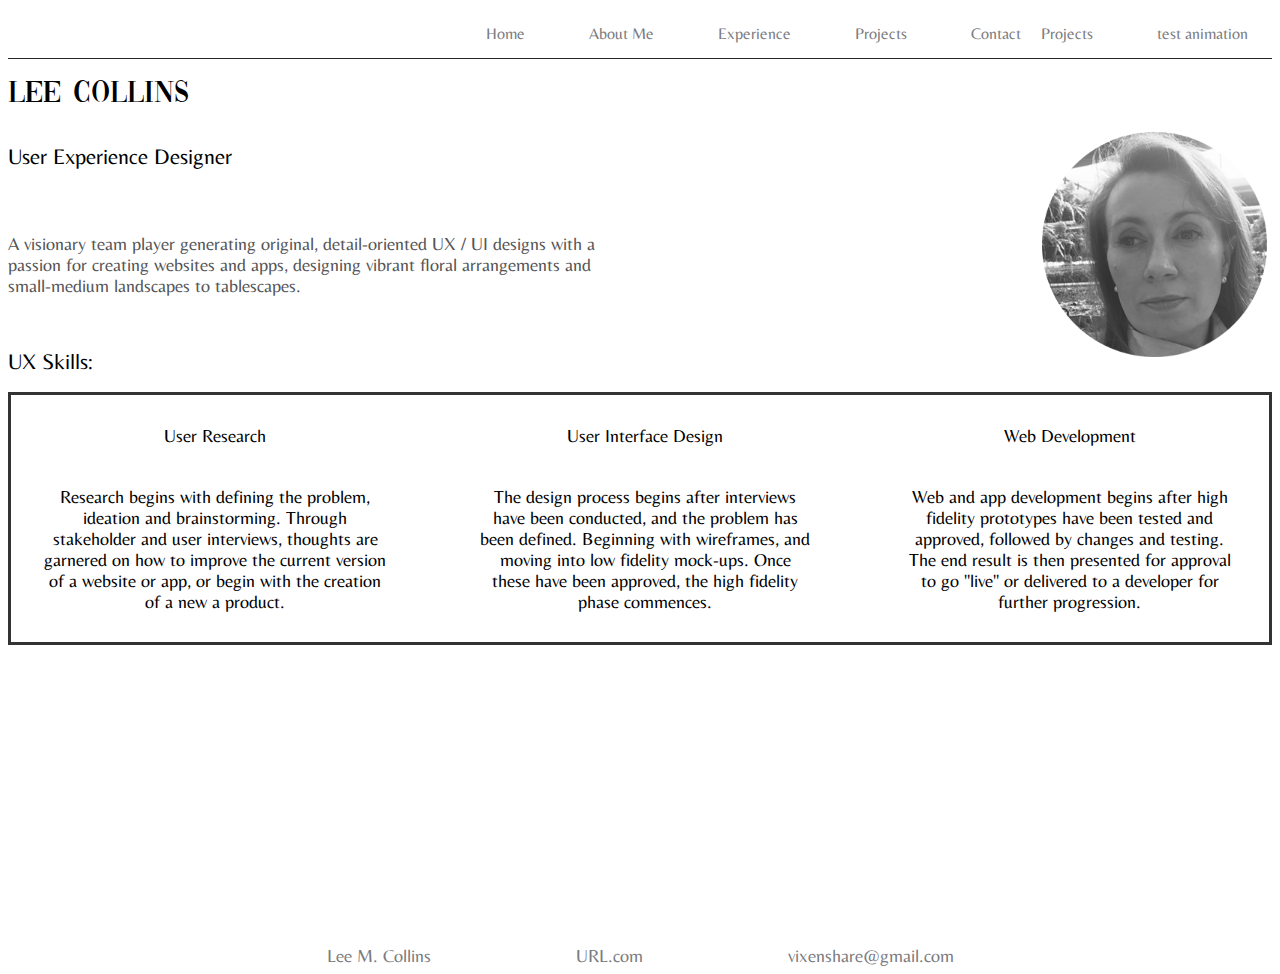
==== index.html @ 93f6bc31 "testing images for animation" ====
<!DOCTYPE html>
<html>
<head>
  <link rel="preconnect" href="https://fonts.gstatic.com">
<link href="https://fonts.googleapis.com/css2?family=Montserrat:wght@300;400;500;600&family=Raleway&display=swap" rel="stylesheet">
 <link href="css/index.css" rel="stylesheet" type="text/css">



 <style>
  .grid-container {
    display: grid;
    grid-column-gap: 50px;
    grid-template-columns: auto auto auto;
    background-color: #ffffff;
    border: 3px solid rgba(0,0,0, 0.8);
    padding: 10px;
  }
  
  .grid-item {
    background-color: rgba(255, 255, 255, 0.8);
    /* border: 3px solid rgba(0, 0, 0, 0.8); */
    padding: 20px;
    font-family:'Belleza-Regular', sans-serif; 
    font-size: 18px;
    text-align: center;
  }

  @font-face {
    font-family: 'Belleza-Regular';
    src: url(../fonts/Belleza-Regular.ttf) format('truetype');
  }

  @font-face {
    font-family: 'Vogue';
    src: url(../fonts/Vogue.ttf) format('truetype');
  }
  </style>

</head>
 
<body>
 
 <nav>
   <div class="navigation">
   <a href="index.html">Home</a>
   &NonBreakingSpace; &NonBreakingSpace; &NonBreakingSpace;
   &NonBreakingSpace; &NonBreakingSpace; &NonBreakingSpace;

   <a href="about.html">About Me</a>
   &NonBreakingSpace; &NonBreakingSpace; &NonBreakingSpace;
   &NonBreakingSpace; &NonBreakingSpace; &NonBreakingSpace;    
     <a href="resume3.html">Experience</a>
     &NonBreakingSpace; &NonBreakingSpace; &NonBreakingSpace;
     &NonBreakingSpace; &NonBreakingSpace; &NonBreakingSpace;  
     <a href="projects.html">Projects</a>
     &NonBreakingSpace; &NonBreakingSpace; &NonBreakingSpace; 
     &NonBreakingSpace; &NonBreakingSpace; &NonBreakingSpace; 

     <a href="contact.html">Contact</a>
     <a href="projects.html">Projects</a>
     &NonBreakingSpace; &NonBreakingSpace; &NonBreakingSpace; 
     &NonBreakingSpace; &NonBreakingSpace; &NonBreakingSpace; 

     
     <a href="testanimate.html">test animation</a>
     &NonBreakingSpace;
     </div>
   
 </nav>

 


<div>
<p></p>
   <h1 class="myName">Lee Collins</h1>
</div>
 
   <div class="right">

           <img src="images/lcphoto.png" alt="Lee Collins" height="225px">
   </div>
   
 
   

   


  

  </div>

<div class="container">
  <div class="item"><h2>User Experience Designer</h2>
  </div>
<div class="break"><p>&nbsp;</p></div>
<!-- break to a new row -->
<div class="item2">A visionary team player generating original, detail-oriented UX / UI designs 
  with a 
  <br>passion for creating websites and apps, 
  designing vibrant floral arrangements and<br>small-medium landscapes to 
  tablescapes.
</div>
</div>

     


     
   <p>&nbsp;</p>
</div> 

 <h2>UX Skills:</h2>

<div class="grid-container">
<div class="grid-item">User Research</div>
<div class="grid-item">User Interface Design</div>
<div class="grid-item">Web Development</div> 


<div class="grid-item">Research begins with defining the problem, ideation and brainstorming. Through stakeholder and 
   user interviews, thoughts are garnered on how to improve the current version of a website or app, or begin with the creation of a new a product.
   
</div>
<div class="grid-item">The design process begins after interviews have been conducted, and the problem has
   been defined. Beginning with wireframes,
 and moving into low fidelity mock-ups. Once these have been approved, the high fidelity phase commences.</div>

<div class="grid-item">Web and app development begins after high fidelity prototypes
   have been tested and approved, followed by changes and testing. The end result is then
    presented for approval to go "live" or delivered to a developer for further progression.
</div>

</div>
    
  
    <div>
      
     <nav>
       
       <div class="bottomnav">
         <a href="index.html">Lee M. Collins</a>
         &NonBreakingSpace;
         &NonBreakingSpace;
         &NonBreakingSpace;
         &NonBreakingSpace;
         &NonBreakingSpace;
         &NonBreakingSpace;
         &NonBreakingSpace;
         &NonBreakingSpace;
         &NonBreakingSpace;
         &NonBreakingSpace;
         <a href="index.html">URL.com</a>
         &NonBreakingSpace;
         &NonBreakingSpace;
         &NonBreakingSpace;
         &NonBreakingSpace;
         &NonBreakingSpace;
         &NonBreakingSpace;
         &NonBreakingSpace;
         &NonBreakingSpace;
         &NonBreakingSpace;
         &NonBreakingSpace;
         <a href="mailto:vixenshare@gmail.com">vixenshare@gmail.com</a>
      
       </div>
     </nav>
   
   </div>
  
   
 
</body>
</html>
---- css/index.css ----
body {
  /* background-image:url(../images/lcbackground.jpg);
  background-repeat:no-repeat;
  */
  
    font-family: 'Belleza-Regular', sans-serif;
}

h1 {
    font-family: 'Vogue', sans-serif;

   }



h2 {
  font-family:'Belleza-Regular', sans-serif; 
  font-size: 22px;
  font-weight: 200;
  text-align: left;

 }

   h3 {
    font-family:'Belleza-Regular', sans-serif; 
    font-size: 20px;
    font-weight: 200;
    text-align: left;

   }

   h4 {
    font-family:'Belleza-Regular', sans-serif; 
    font-size: 16px;
    font-weight: regular;
    text-align: left;

   }

   .flex-container {
    flex-direction: column;
  }

   .navigation {
    font-family:'Belleza-Regular', sans-serif; 
    height: 50px;
    display: flex;
    align-items: center;
    margin-left: auto;
    border-bottom: thin solid #292727;
    justify-content: flex-end;
    
   }

  
.navigation a{

  padding-right: 20px;
  font-family:'Belleza-Regular', sans-serif; 
  font-size: 16px;
  text-decoration: none;
  color: #7B7B80;
}




.contact1 {
  font-family:'Belleza-Regular', sans-serif; 
  height: 50px;
  align-items: left;
  margin-left: auto;
  
 }


.contact1 a{

padding-right: 20px;
font-family:'Belleza-Regular', sans-serif; 
font-size: 16px;
text-decoration: none;
color: #7B7B80;
}


 

   .myName {
    font-family: 'Vogue', serif;
    font-weight: 300;
    font-size:xx-large;
    text-align: left;
   }


  
  
   /* Write your selector for .separator below */
   .seperator {
       width: 1100px;
   }
  
   /*below this is inserting a new css style guide*/
  
   nav {
    
    /* font-family: 'Montserrat', sans-serif; */
    
    
  }
   /* target the class of inline-block below */
  .inline-block {
      display: inline-block;
      font-family: 'montserrat', arial, sans-serif;
      padding: 30px;
      
    /* per holly video another way of typing in
    the padding space in the long version would
    be the example of padding below. The above
    version says ok you want to apply this padding
    all the way around of this container.
    Padding is on the Inside
    Margin is on the outside */
    /* padding-top: 15px;
    padding-right: 15px;
    padding-bottom: 15px;
    padding-left: 15px;
    text-decoration: none;
    */
  }
  
    /* target the class of bottomnav below */
    .bottomnav {
      font-family:'Belleza-Regular', sans-serif; 
      font-size: 18px;
      font-weight: 200;
        text-align: center;
        
        display: flexbox;
        margin-top: 300px;
        margin-left: auto;
        margin-right: auto;
        text-justify:auto; 
       
        text-decoration: none;
        color: #7B7B80;



      /* per holly video another way of typing in
      the padding space in the long version would
      be the example of padding below. The above
      version says ok you want to apply this padding
      all the way around of this container.
      Padding is on the Inside
      Margin is on the outside 
      padding-top: 200px;
      padding-right: 15px;
      padding-bottom: 15px;
      padding-left: 15px;
      text-decoration: none; */
    }


    /* this is for the text in the body of home page */
    .container {
      /* display: flex; */
      /* or inline-flex */
      justify-content: space-between;
      align-items: flex;
      width: 90%;
      flex-direction: row;
    }




    /* this is for the top navigation */
    .container2 {
      display: flexbox;
      /* justify-content: space-between;
      flex-direction: column;
      align-items: center; */
    }

    .item {
      height: 50px;
      /* flex-grow: 1; */
      flex: flex-grow;
      display: flex;
      align-items: center;
      margin-left: auto;
      margin-right: auto;
    

    }

    .item2 {
      flex-grow: 2;
      font-family:'Belleza-Regular', sans-serif; 
      font-size: 18px;
      color: #555557;
      font-weight: 200;
      text-align: left;
    }


    .break {
      flex-basis: 5%;
    }

    .line {
      border-bottom: thin solid #292727;
    }

    .bottomnav a{

      padding-right: 20px;
      padding-left: 20px;
      text-decoration: none;
      color: #7B7B80;
   }
   
   /* target the class of .left below */
  .left{
    height: 500px;
    float: left;
    width: 30%;
    /* background-color: lightblue; */
    text-align: center;
  }
  /* target the class of .right below */
  .right{
    height: 200px;
    float:right;
    width: 200px;
    
    padding-right: 30px;
  

  }


  @font-face {
    font-family: 'Belleza-Regular';
    src: url(../fonts/Belleza-Regular.ttf) format('truetype');
  }

  @font-face {
    font-family: 'Vogue';
    src: url(../fonts/Vogue.ttf) format('truetype');
  }
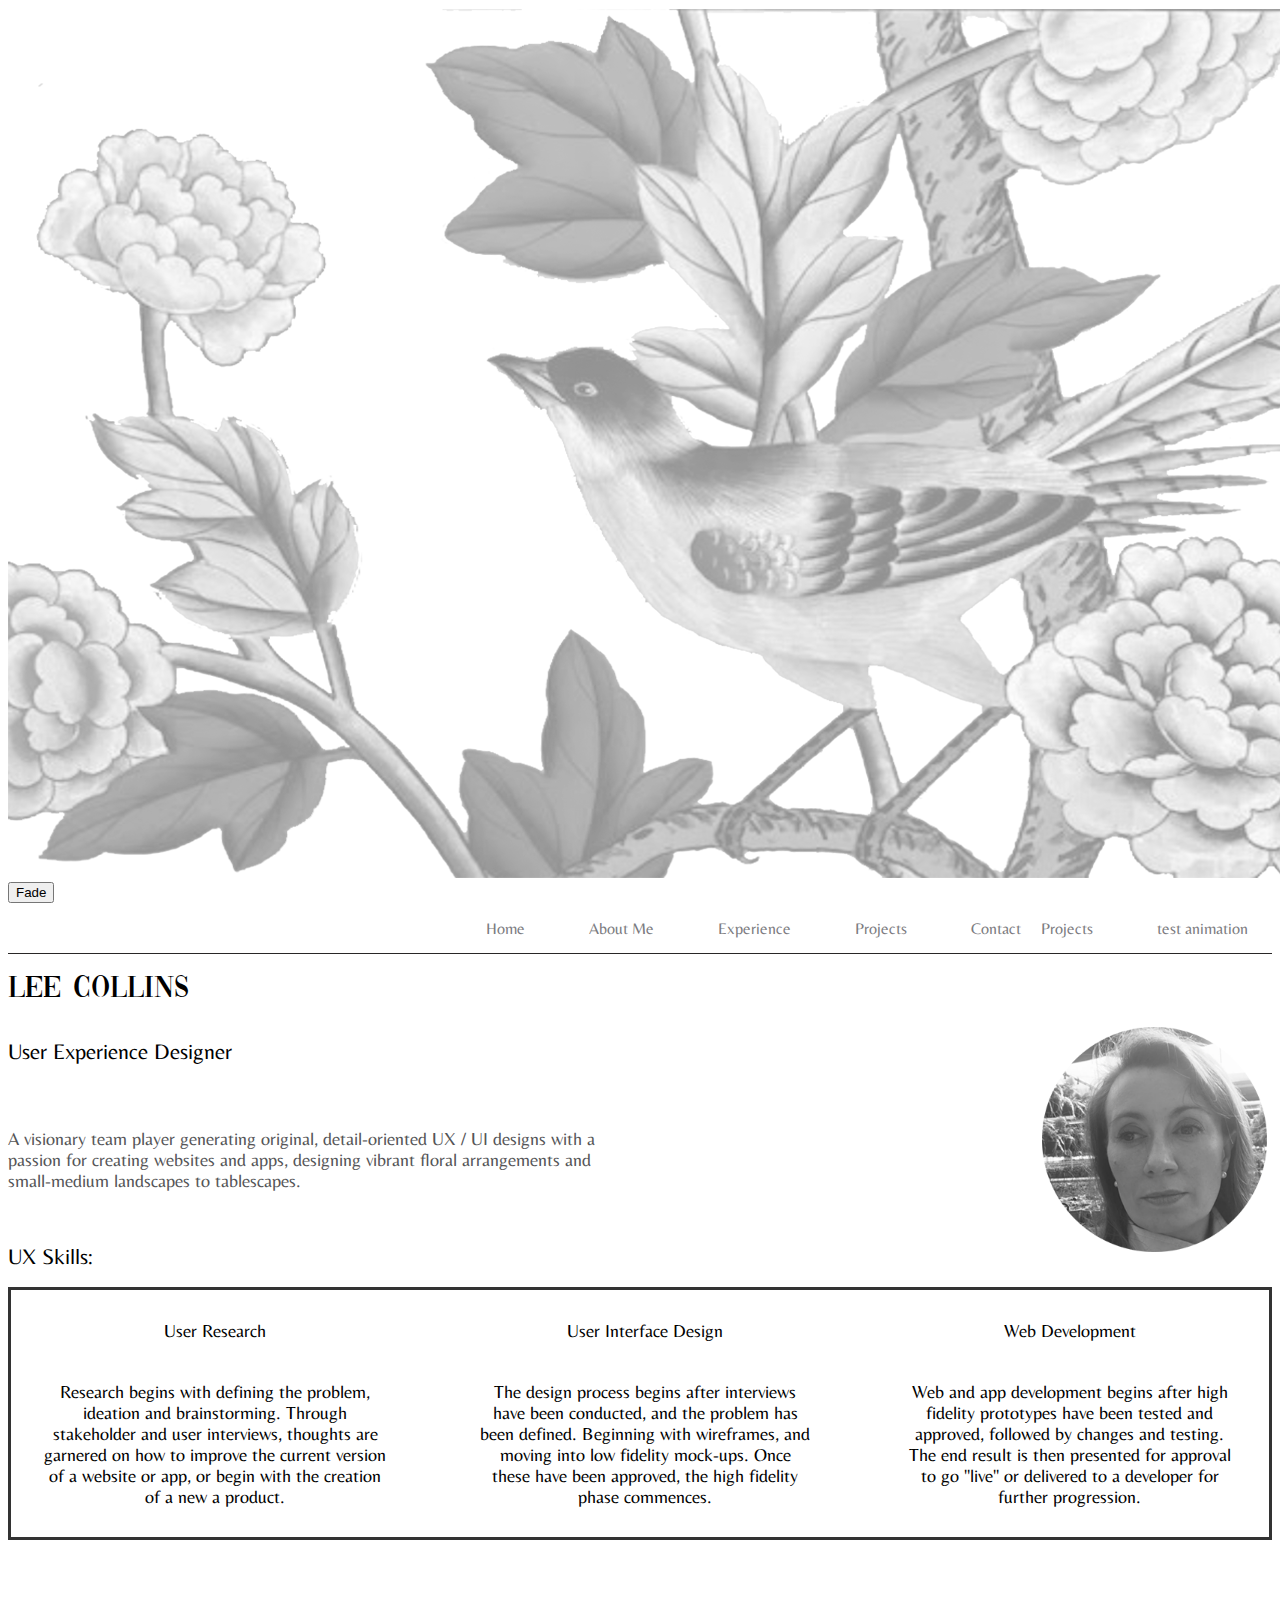
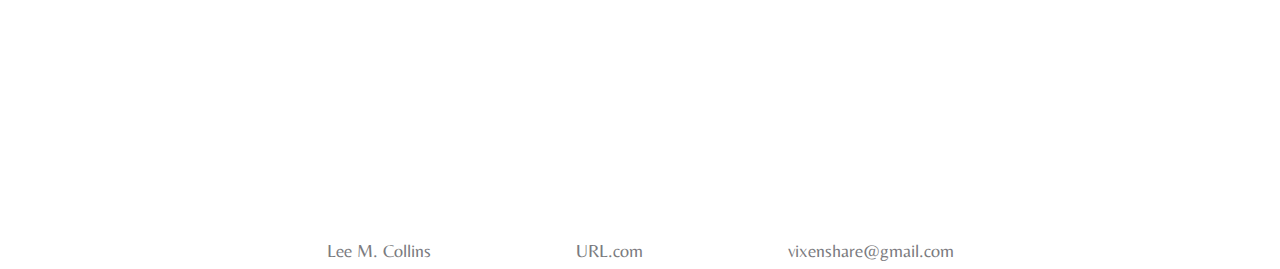
==== commit c1bc37a1: "changes to js css html pages" ====
--- a/index.html
+++ b/index.html
@@ -5,7 +5,8 @@
 <link href="https://fonts.googleapis.com/css2?family=Montserrat:wght@300;400;500;600&family=Raleway&display=swap" rel="stylesheet">
  <link href="css/index.css" rel="stylesheet" type="text/css">
 
-
+<img id="myLogo" src="../images/ch1.png">
+<button id="myButton">Fade</button>
 
  <style>
   .grid-container {
@@ -171,6 +172,6 @@
    </div>
   
    
- 
+   <script src="js/testanimatejs.js"></script>
 </body>
 </html>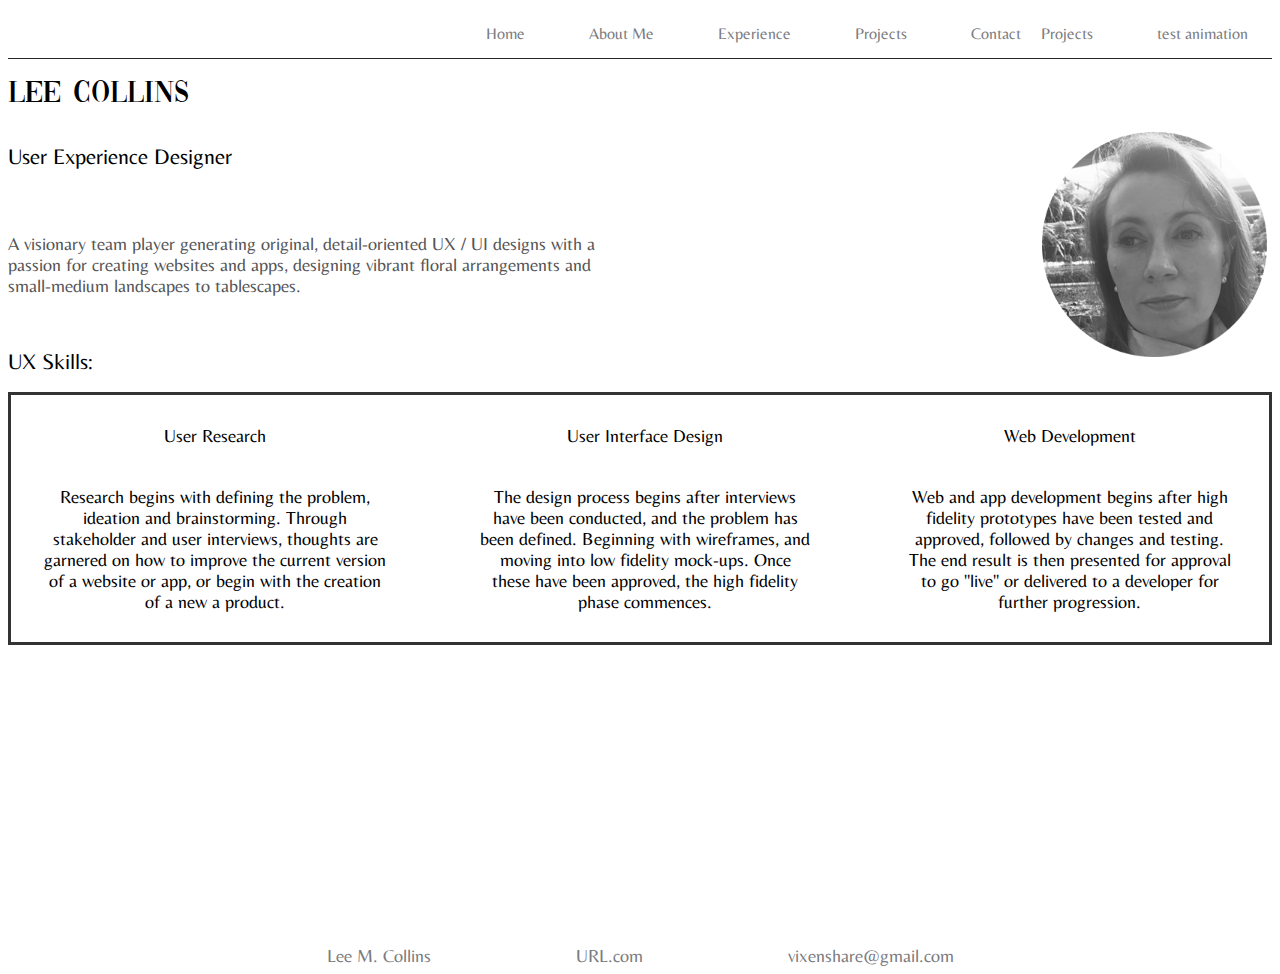
==== commit 8318feaa: "test animation" ====
--- a/index.html
+++ b/index.html
@@ -5,8 +5,13 @@
 <link href="https://fonts.googleapis.com/css2?family=Montserrat:wght@300;400;500;600&family=Raleway&display=swap" rel="stylesheet">
  <link href="css/index.css" rel="stylesheet" type="text/css">
 
-<img id="myLogo" src="../images/ch1.png">
-<button id="myButton">Fade</button>
+<!--
+ <img id="myLogo" src="https://leecollins77.github.io/hw19animate/images/ch1.png">
+
+ <button id="myButton">Fade</button>
+
+-->
+
 
  <style>
   .grid-container {
@@ -36,6 +41,20 @@
     font-family: 'Vogue';
     src: url(../fonts/Vogue.ttf) format('truetype');
   }
+
+/*
+  a:hover {
+  background-color: #cc3300;
+}
+*/
+
+a:hover {
+  color: #cc3300;
+  font-size: 24px;
+}
+
+
+
   </style>
 
 </head>
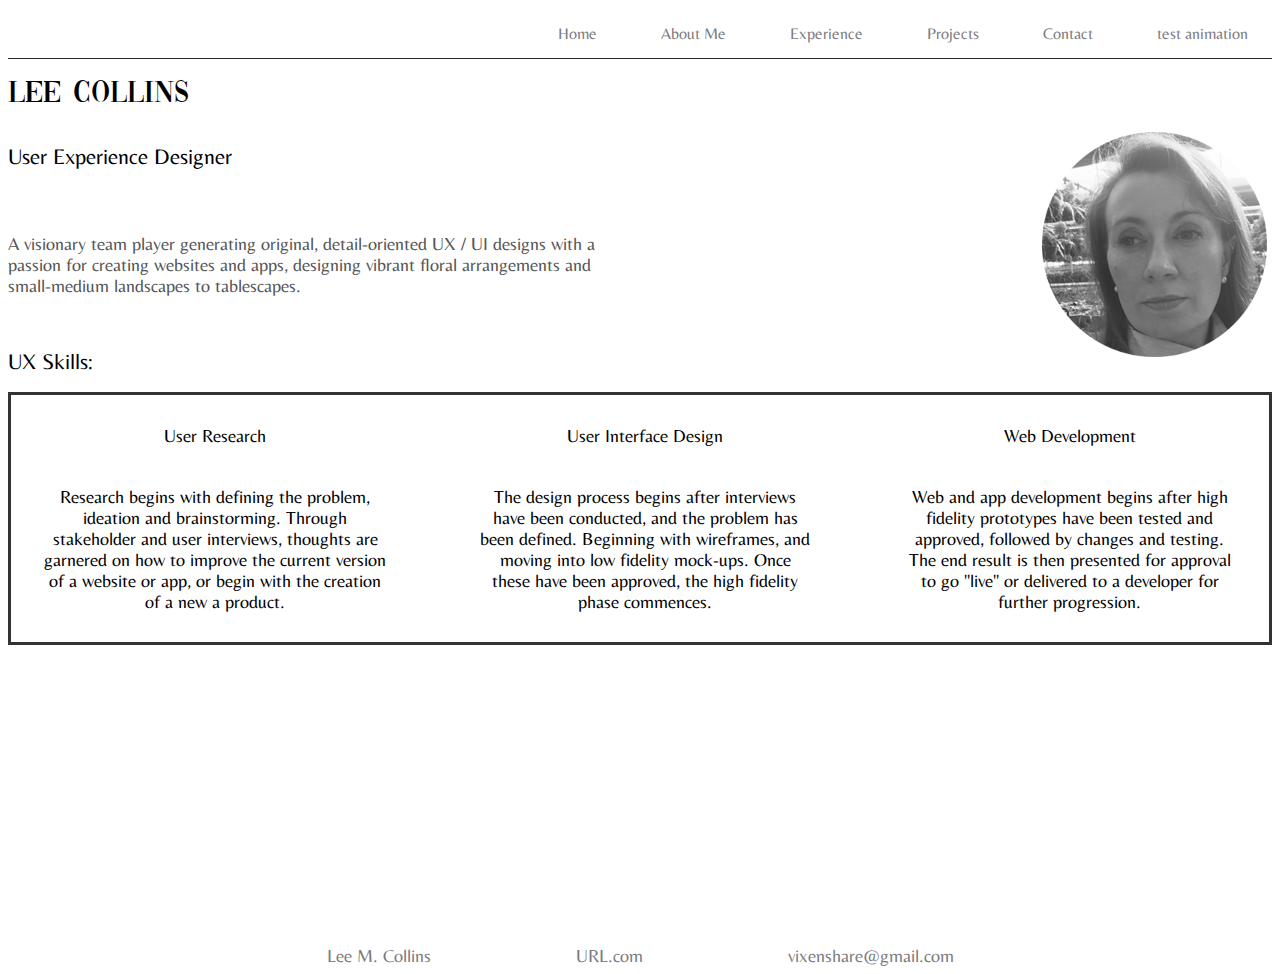
==== commit 1dcaab5d: "removed extra link from navigation all linked pages" ====
--- a/index.html
+++ b/index.html
@@ -78,11 +78,9 @@
      &NonBreakingSpace; &NonBreakingSpace; &NonBreakingSpace; 
 
      <a href="contact.html">Contact</a>
-     <a href="projects.html">Projects</a>
      &NonBreakingSpace; &NonBreakingSpace; &NonBreakingSpace; 
-     &NonBreakingSpace; &NonBreakingSpace; &NonBreakingSpace; 
+     &NonBreakingSpace; &NonBreakingSpace; &NonBreakingSpace;
 
-     
      <a href="testanimate.html">test animation</a>
      &NonBreakingSpace;
      </div>
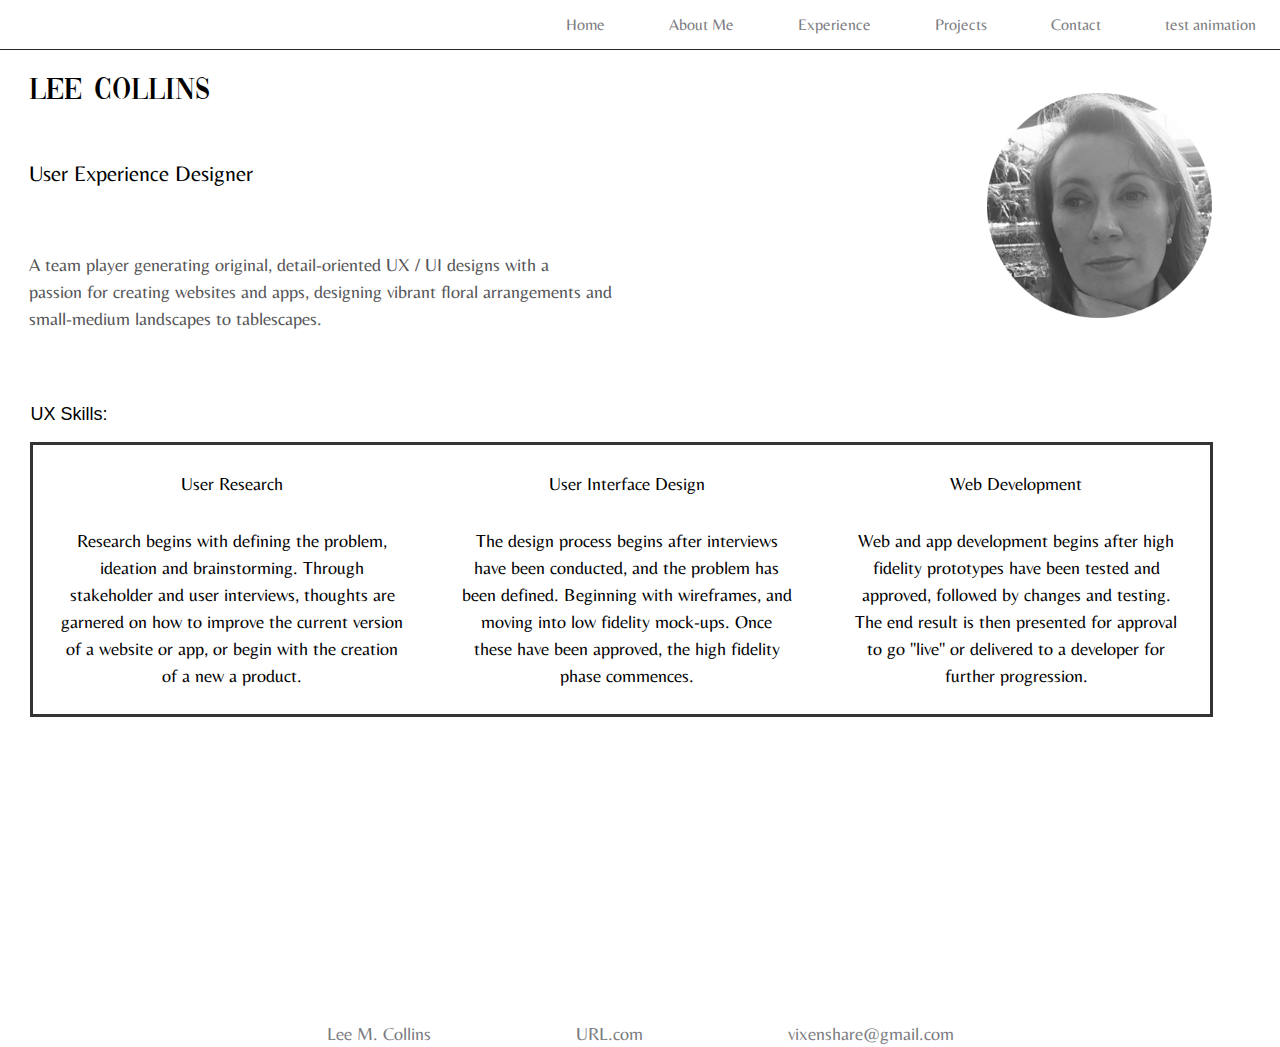
==== commit 8953c52f: "alignment and reformat changes" ====
--- a/index.html
+++ b/index.html
@@ -1,9 +1,14 @@
 <!DOCTYPE html>
 <html>
-<head>
-  <link rel="preconnect" href="https://fonts.gstatic.com">
+<title>Lee Collins</title>
+<meta name="viewport" content="width=device-width, initial-scale=1">
+
+<link rel="stylesheet" href="https://www.w3schools.com/w3css/4/w3.css">
+
+<link rel="preconnect" href="https://fonts.gstatic.com">
 <link href="https://fonts.googleapis.com/css2?family=Montserrat:wght@300;400;500;600&family=Raleway&display=swap" rel="stylesheet">
  <link href="css/index.css" rel="stylesheet" type="text/css">
+
 
 <!--
  <img id="myLogo" src="https://leecollins77.github.io/hw19animate/images/ch1.png">
@@ -16,7 +21,9 @@
  <style>
   .grid-container {
     display: grid;
-    grid-column-gap: 50px;
+    align-self: center;
+    width: 97%;
+    grid-column-gap: 25px;
     grid-template-columns: auto auto auto;
     background-color: #ffffff;
     border: 3px solid rgba(0,0,0, 0.8);
@@ -26,7 +33,7 @@
   .grid-item {
     background-color: rgba(255, 255, 255, 0.8);
     /* border: 3px solid rgba(0, 0, 0, 0.8); */
-    padding: 20px;
+    padding: 15px;
     font-family:'Belleza-Regular', sans-serif; 
     font-size: 18px;
     text-align: center;
@@ -87,51 +94,81 @@
    
  </nav>
 
- 
-
-
-<div>
-<p></p>
-   <h1 class="myName">Lee Collins</h1>
-</div>
- 
-   <div class="right">
-
-           <img src="images/lcphoto.png" alt="Lee Collins" height="225px">
-   </div>
-   
- 
-   
-
-   
-
-
-  
-
-  </div>
-
-<div class="container">
-  <div class="item"><h2>User Experience Designer</h2>
-  </div>
-<div class="break"><p>&nbsp;</p></div>
-<!-- break to a new row -->
-<div class="item2">A visionary team player generating original, detail-oriented UX / UI designs 
-  with a 
-  <br>passion for creating websites and apps, 
-  designing vibrant floral arrangements and<br>small-medium landscapes to 
-  tablescapes.
-</div>
-</div>
-
+<table valign="center" width="95%">
+  <tr>
+    <td valign="left" width="2%">
+      &nbsp;
+    </td>
+
+    <td valign="left">
+      <div class="containermyname">
+
+        <p></p>
+
+            <h1 class="myName">
+              Lee Collins
+            </h1>
+        
+
+            <br>
+
+              <div class="container">
+                  <div class="item">
+                    <h2>
+                      User Experience Designer
+                   </h2>
+                 </div>
+          
+                <div class="break">
+                  <p>
+                    &nbsp;
+                  </p>
+                </div>
+
+          <!-- break to a new row -->
+
+                <div class="item2">
+                  A team player generating original, detail-oriented UX / UI designs with a 
+                  <br>passion for creating websites and apps, designing vibrant floral arrangements and
+                  <br>small-medium landscapes to tablescapes.
+                </div>
+
+
+              </div>
+    </div>
+          </td>
+
+          <td width="5%">&NonBreakingSpace;</td>
+
+          <td valign="right">   
+            <div class="right">
+              <img src="images/lcphoto.png" alt="Lee Collins" height="225px">
+            </div>
+          </td>
+    
+          <td width="2%">
+            &nbsp;
+          </td>
+
+</td></tr></table>
      
-
-
-     
-   <p>&nbsp;</p>
+ <p>&nbsp;</p> 
+
 </div> 
 
- <h2>UX Skills:</h2>
-
+
+<table valign="center"><tr>
+
+  <td width="2%">&nbsp;</td>
+  <td valign="center">
+ <h5>UX Skills:</h5>
+  </td>
+  <td width="2%">&nbsp;</td></tr>
+
+
+  <tr><td width="2%">&nbsp;</td>
+
+<td valign="center">
 <div class="grid-container">
 <div class="grid-item">User Research</div>
 <div class="grid-item">User Interface Design</div>
@@ -153,9 +190,15 @@
 
 </div>
     
-  
-    <div>
-      
+</td>
+
+
+</tr></table>
+
+
+
+    
+     <div> 
      <nav>
        
        <div class="bottomnav">
@@ -186,7 +229,7 @@
        </div>
      </nav>
    
-   </div>
+    </div>
   
    
    <script src="js/testanimatejs.js"></script>
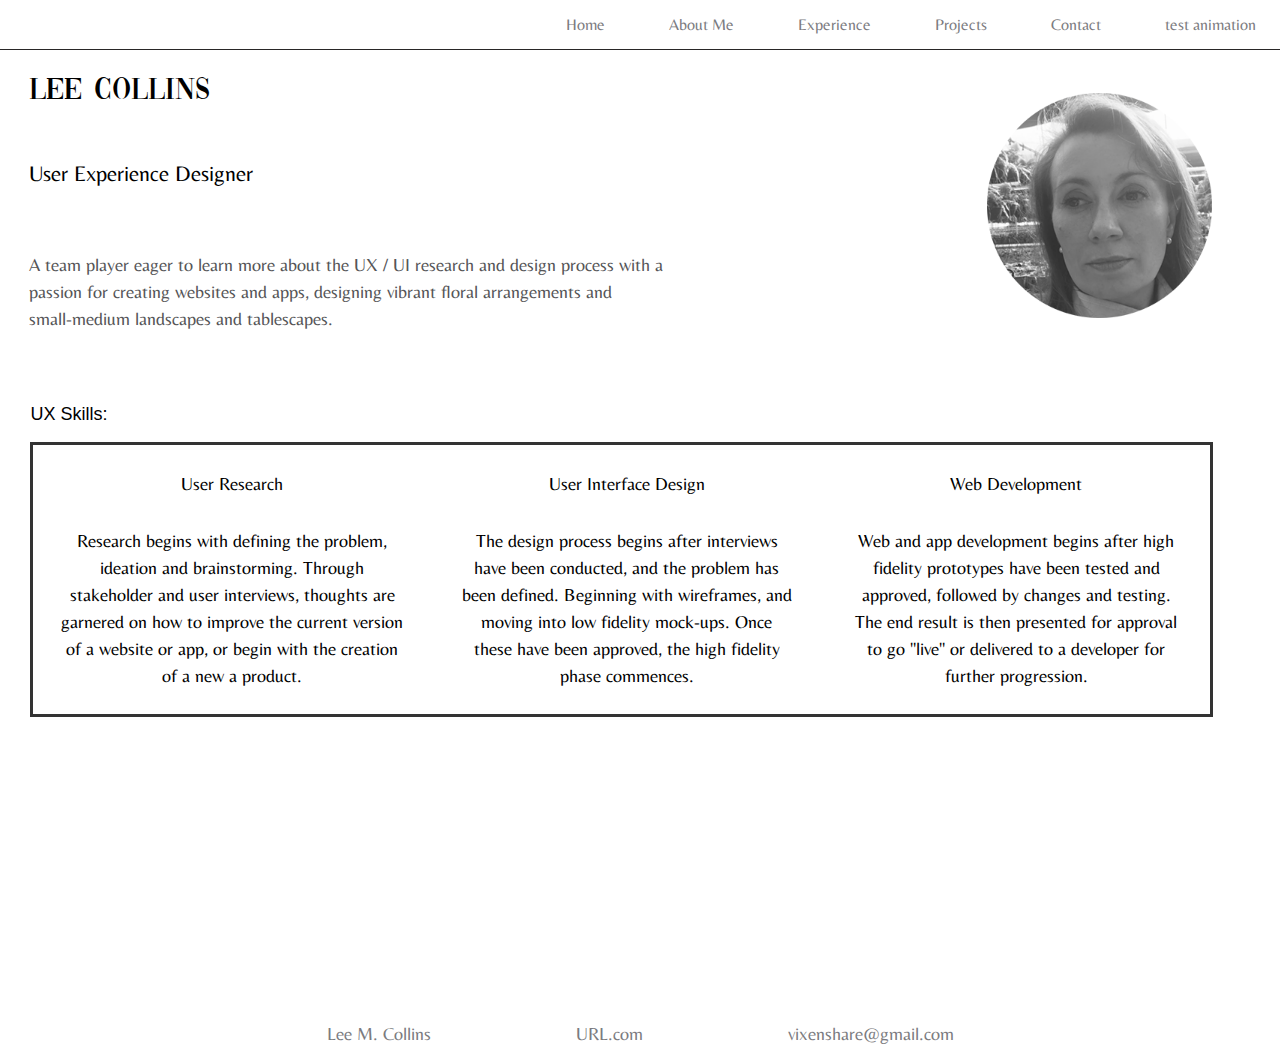
==== commit 25cb6e4c: "changed summary statment" ====
--- a/index.html
+++ b/index.html
@@ -128,9 +128,9 @@
           <!-- break to a new row -->
 
                 <div class="item2">
-                  A team player generating original, detail-oriented UX / UI designs with a 
+                  A team player eager to learn more about the UX / UI research and design process with a 
                   <br>passion for creating websites and apps, designing vibrant floral arrangements and
-                  <br>small-medium landscapes to tablescapes.
+                  <br>small-medium landscapes and tablescapes.
                 </div>
 
 
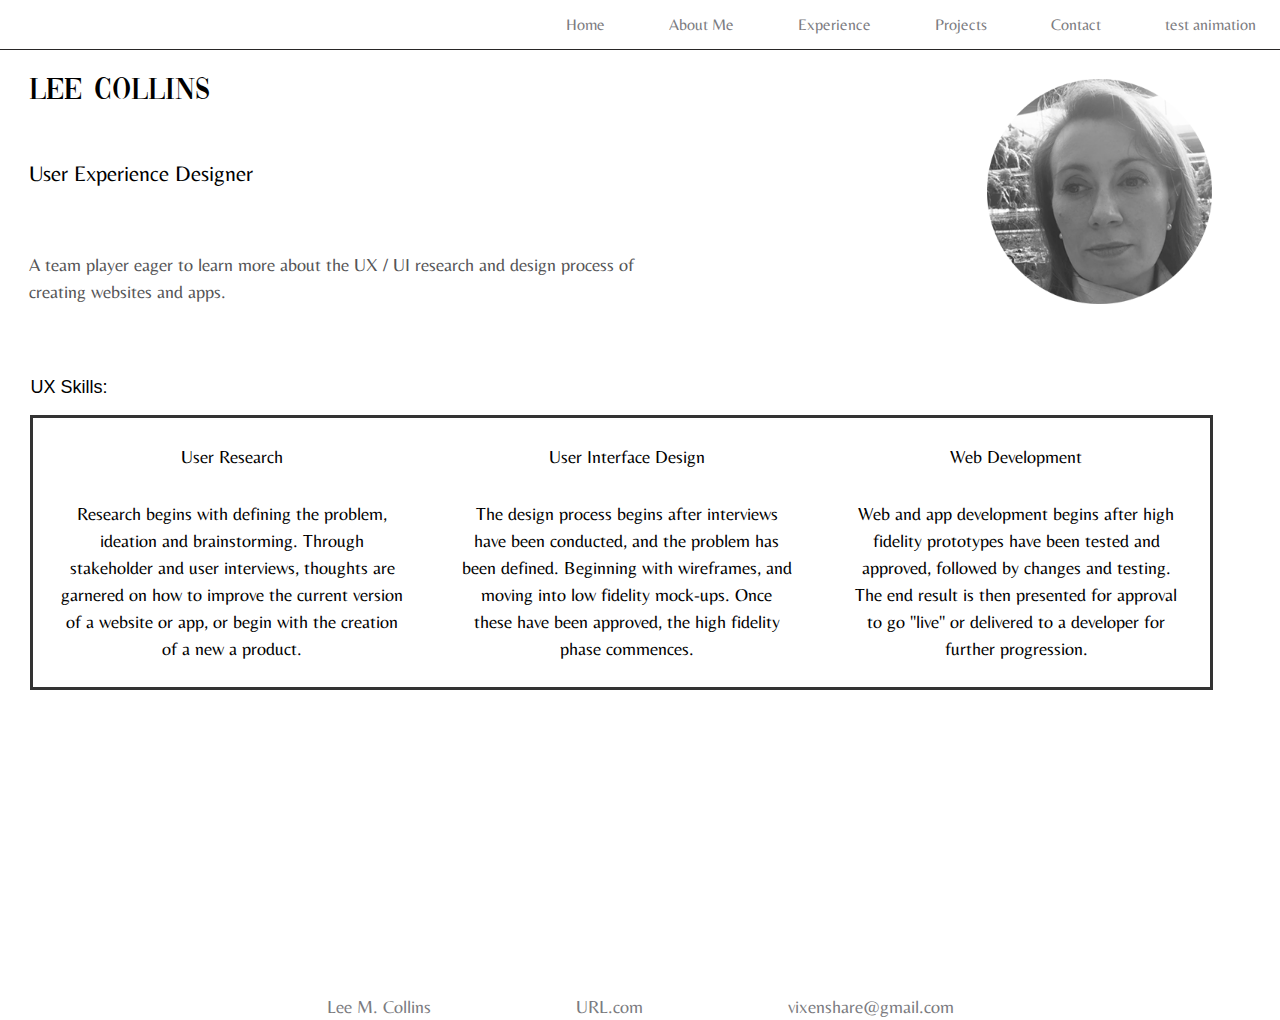
==== commit c9e7241a: "verbiage changes" ====
--- a/index.html
+++ b/index.html
@@ -128,9 +128,8 @@
           <!-- break to a new row -->
 
                 <div class="item2">
-                  A team player eager to learn more about the UX / UI research and design process with a 
-                  <br>passion for creating websites and apps, designing vibrant floral arrangements and
-                  <br>small-medium landscapes and tablescapes.
+                  A team player eager to learn more about the UX / UI research and design process of<br>
+                  creating websites and apps.
                 </div>
 
 
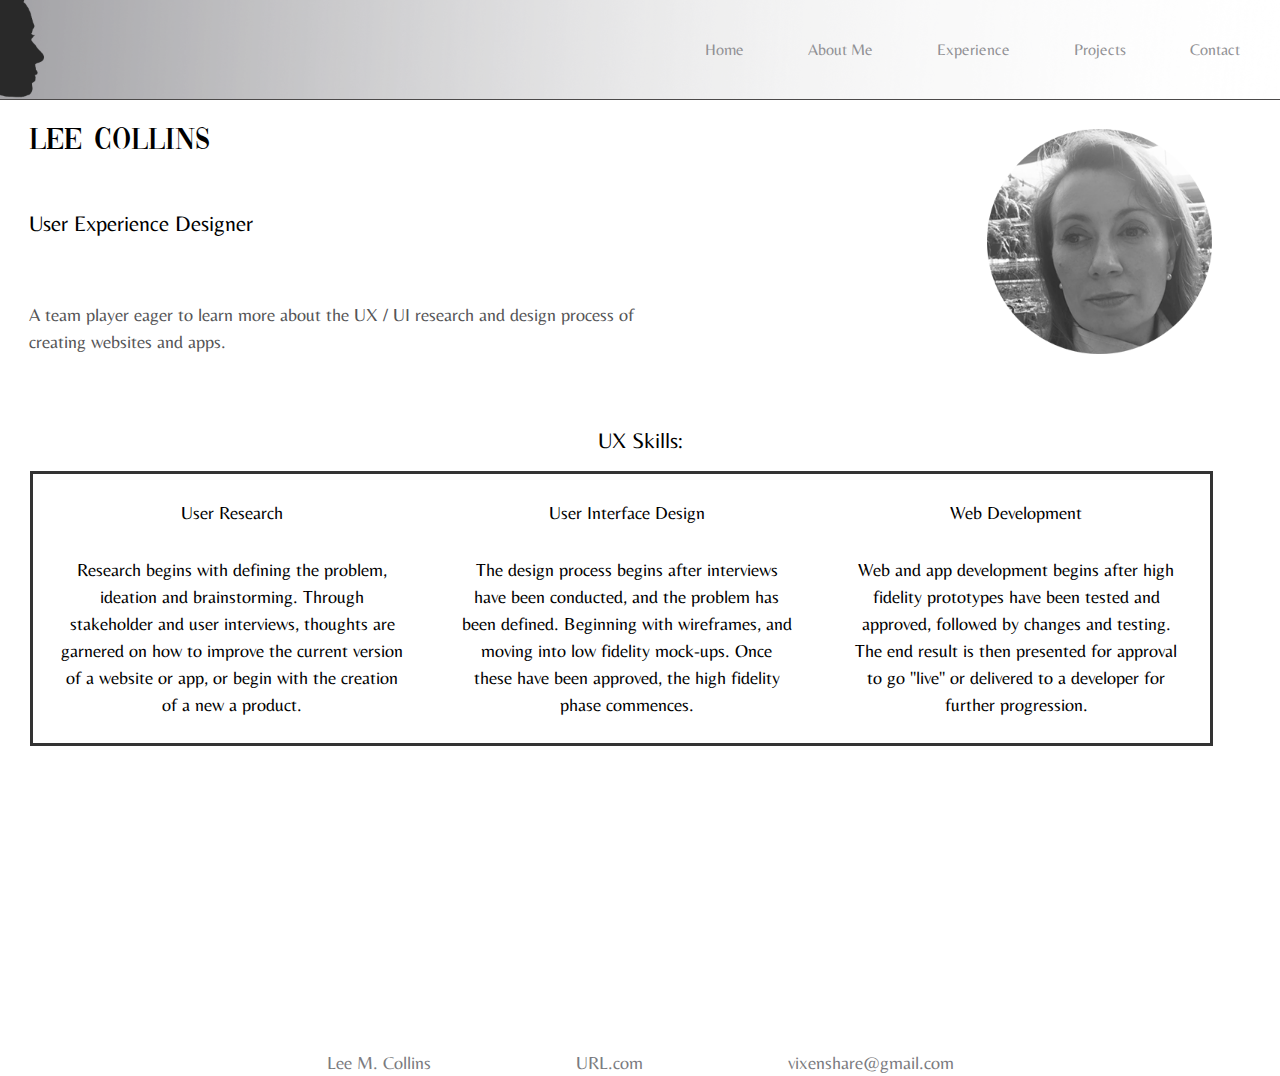
==== commit 486da27d: "files added" ====
--- a/index.html
+++ b/index.html
@@ -1,5 +1,18 @@
 <!DOCTYPE html>
 <html>
+<head>
+  <!-- Global site tag (gtag.js) - Google Analytics -->
+<script async src="https://www.googletagmanager.com/gtag/js?id=G-C91SMWBD38"></script>
+<script>
+  window.dataLayer = window.dataLayer || [];
+  function gtag(){dataLayer.push(arguments);}
+  gtag('js', new Date());
+
+  gtag('config', 'G-C91SMWBD38');
+</script>
+
+
+
 <title>Lee Collins</title>
 <meta name="viewport" content="width=device-width, initial-scale=1">
 
@@ -9,6 +22,11 @@
 <link href="https://fonts.googleapis.com/css2?family=Montserrat:wght@300;400;500;600&family=Raleway&display=swap" rel="stylesheet">
  <link href="css/index.css" rel="stylesheet" type="text/css">
 
+ <script src="https://ajax.googleapis.com/ajax/libs/jquery/3.5.1/jquery.min.js">
+ </script>
+    <script src=“js/index.js”></script>
+</head>
+
 
 <!--
  <img id="myLogo" src="https://leecollins77.github.io/hw19animate/images/ch1.png">
@@ -16,7 +34,6 @@
  <button id="myButton">Fade</button>
 
 -->
-
 
  <style>
   .grid-container {
@@ -67,6 +84,8 @@
 </head>
  
 <body>
+
+  <div class="header">
  
  <nav>
    <div class="navigation">
@@ -86,13 +105,11 @@
 
      <a href="contact.html">Contact</a>
      &NonBreakingSpace; &NonBreakingSpace; &NonBreakingSpace; 
-     &NonBreakingSpace; &NonBreakingSpace; &NonBreakingSpace;
-
-     <a href="testanimate.html">test animation</a>
-     &NonBreakingSpace;
+   
      </div>
    
  </nav>
+  </div>
 
 <table valign="center" width="95%">
   <tr>
--- a/css/index.css
+++ b/css/index.css
@@ -6,6 +6,19 @@
   
     font-family: 'Belleza-Regular', sans-serif;
 }
+
+
+
+.header {
+  background-image:url(../images/silhouttelc2.png);
+  background-repeat:no-repeat;
+  height:100px;
+  margin: 0;
+  background-size: cover;
+  z-index: 10;
+  opacity: 0;
+  }
+  
 
 h1 {
     font-family: 'Vogue', sans-serif;
@@ -38,18 +51,28 @@
 
    }
 
+   h5 {
+    font-family:'Belleza-Regular', sans-serif; 
+    font-size: 22px;
+    font-weight: 200;
+    text-align: center;
+  
+   }
+
    .flex-container {
     flex-direction: column;
-  }
-
-   .navigation {
-    font-family:'Belleza-Regular', sans-serif; 
-    height: 50px;
+  }   
+  
+  .navigation {
+    font-family:'Belleza-Regular', sans-serif; 
+    height: 100px;
     display: flex;
     align-items: center;
     margin-left: auto;
     border-bottom: thin solid #292727;
     justify-content: flex-end;
+    background-image:url(.../images/silhouttelc2.png);
+    background-repeat:no-repeat;
     
    }
 
@@ -103,12 +126,10 @@
    }
   
    /*below this is inserting a new css style guide*/
-  
+
    nav {
-    
-    /* font-family: 'Montserrat', sans-serif; */
-    
-    
+    background-image:url(.../images/chheader100.png);
+    background-repeat:no-repeat;
   }
    /* target the class of inline-block below */
   .inline-block {
@@ -162,18 +183,35 @@
       padding-left: 15px;
       text-decoration: none; */
     }
-
+    section {
+      display: grid;
+      justify-content: center;
+      align-content: center;
+      width: 90%;
+      margin-left: 20%;
+      padding-block: 30px;
+    }
 
     /* this is for the text in the body of home page */
     .container {
       /* display: flex; */
       /* or inline-flex */
+      /* justify-content: space-between; */
+      justify-content:center;
+      align-items: flex;
+      width: 97%;
+      flex-direction: row;
+
+    }
+
+
+    .containermyname {
+
       justify-content: space-between;
       align-items: flex;
-      width: 90%;
+      width: 85%;
       flex-direction: row;
     }
-
 
 
 
